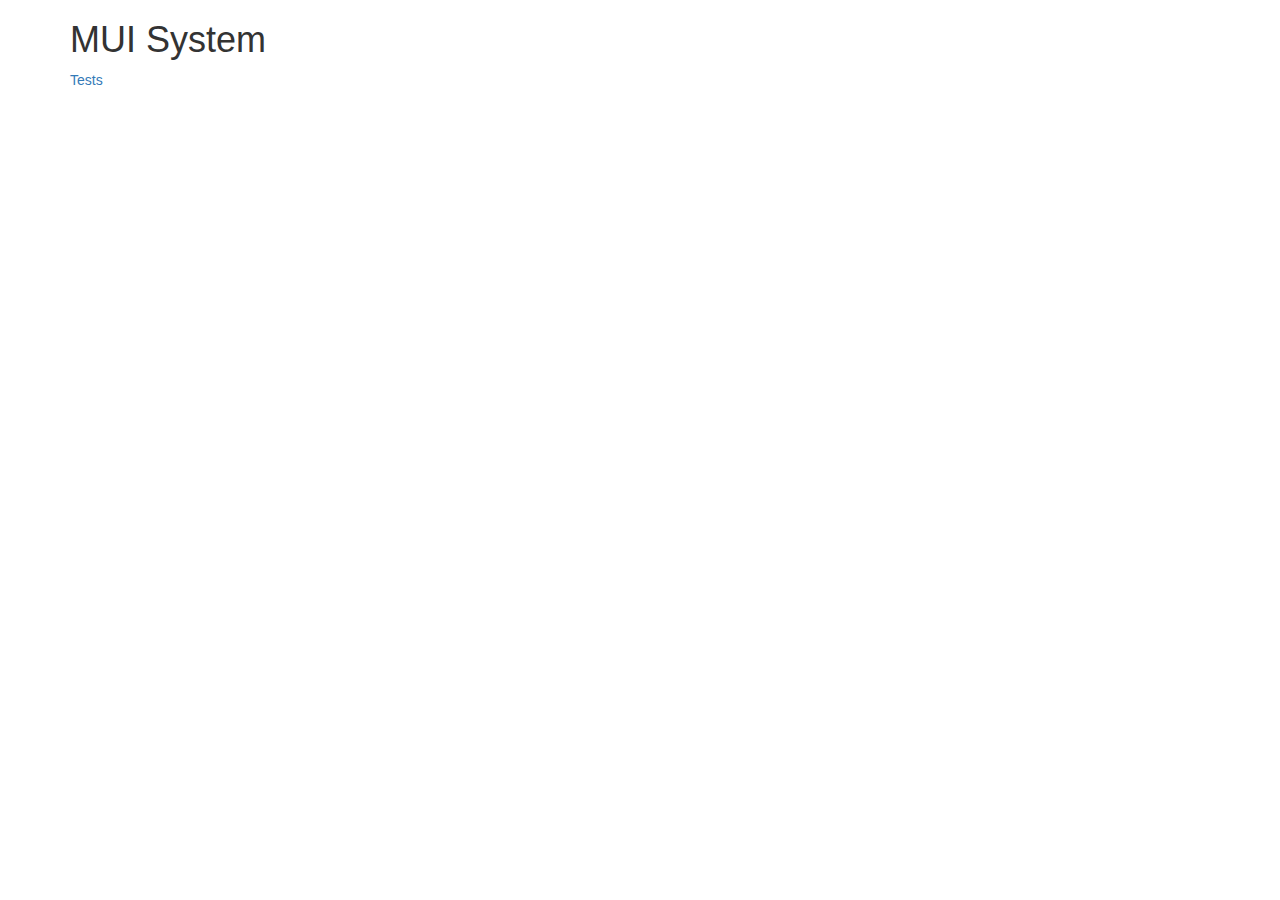
==== index.html @ fa4283b1 "initial" ====
<!DOCTYPE html>
<html>
  <head>
    <title>MUI System</title>
    <link rel="stylesheet" href="https://maxcdn.bootstrapcdn.com/bootstrap/3.3.7/css/bootstrap.min.css" />
  </head>
  <body>
    <div class="container">
      <h1>MUI System</h1>
      <a href="test.html">Tests</a>
    </div>
    <script src="js/miu-system.js"></script>
    <script src="js/script.js"></script>
  </body>
</html>
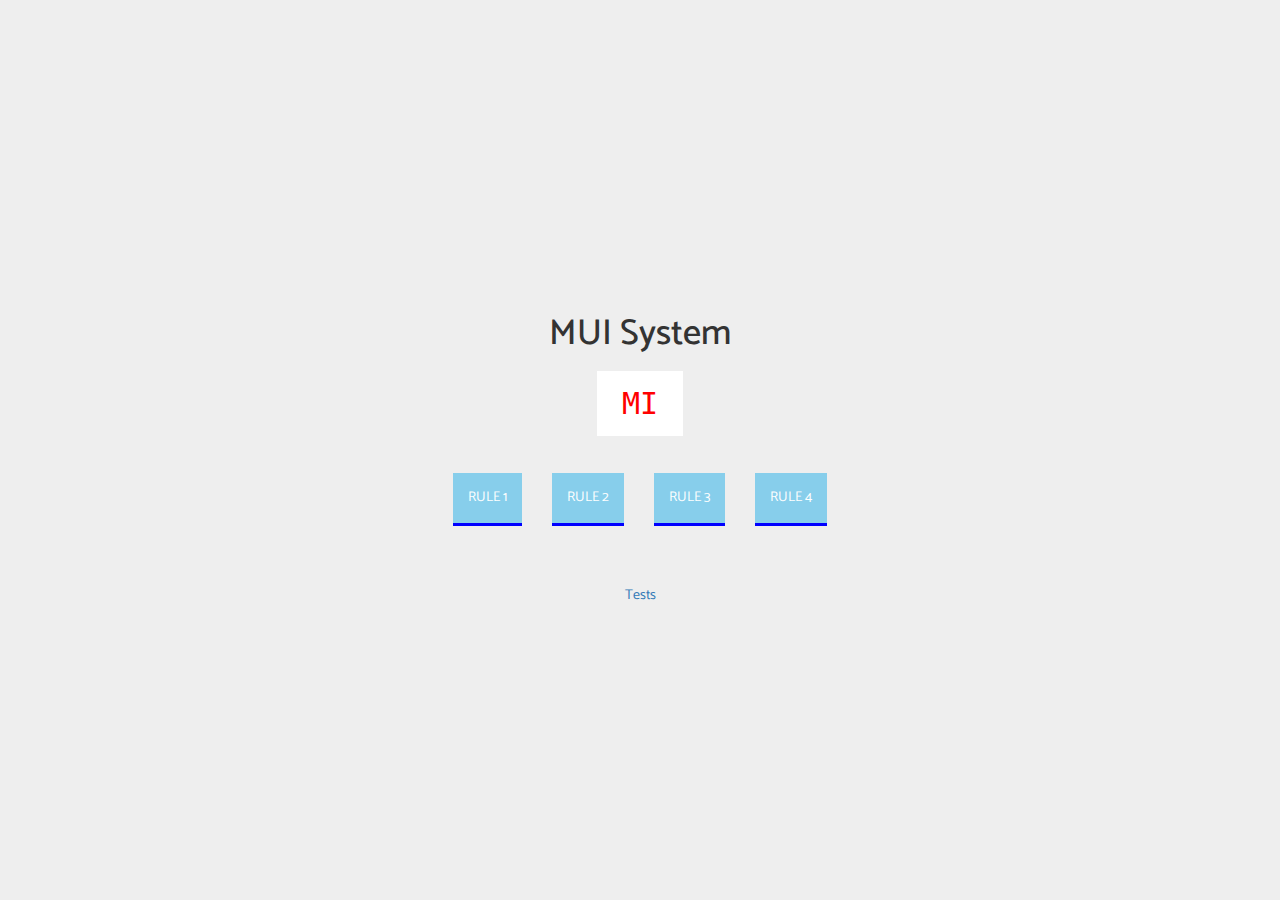
==== commit 4eabe351: "more stuff" ====
--- a/index.html
+++ b/index.html
@@ -3,13 +3,18 @@
   <head>
     <title>MUI System</title>
     <link rel="stylesheet" href="https://maxcdn.bootstrapcdn.com/bootstrap/3.3.7/css/bootstrap.min.css" />
+    <link href="https://fonts.googleapis.com/css?family=Catamaran" rel="stylesheet">
+    <link rel="stylesheet" href="styles.css" />
   </head>
   <body>
-    <div class="container">
+    <div class="container text-center">
       <h1>MUI System</h1>
+      <div id='root'>
+      </div>
       <a href="test.html">Tests</a>
     </div>
     <script src="js/miu-system.js"></script>
+    <script src="js/solver.js"></script>
     <script src="js/script.js"></script>
   </body>
 </html>
--- a/styles.css
+++ b/styles.css
@@ -0,0 +1,43 @@
+body {
+  background: #eee;
+  display: flex;
+  justify-content: center;
+  align-items: center;
+  height: 100vh;
+  font-family: 'Catamaran';
+}
+
+.app {
+  padding-bottom: 48px;
+}
+
+.currentString {
+  font-size: 3rem;
+  margin: 30px;
+}
+
+.currentString span {
+  background: white;
+  padding: 15px 25px;
+  font-family: monospace;
+  color: red;
+}
+
+.button {
+  margin: 15px;
+  height: 50px;
+  padding: 15px;
+  line-height: 20px;
+  color: white;
+  background: skyblue;
+  box-shadow: 0px 3px 0px blue;
+  border: none;
+  text-transform: uppercase;
+}
+
+.button:hover {
+  position: relative;
+  top: 2px;
+  box-shadow: 0px 1px 0px blue;
+}
+
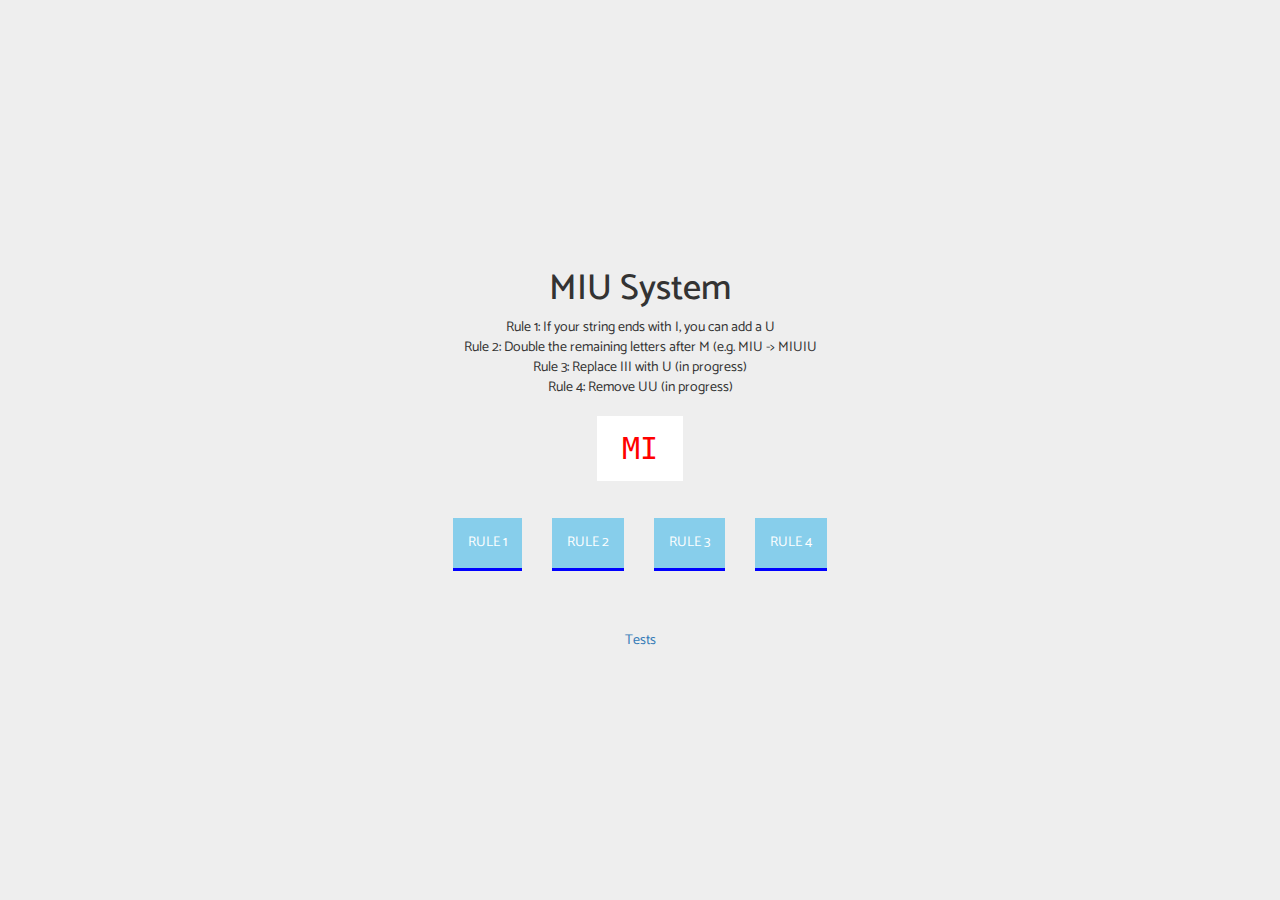
==== commit 3f7981db: "fix up frontend" ====
--- a/index.html
+++ b/index.html
@@ -1,14 +1,14 @@
 <!DOCTYPE html>
 <html>
   <head>
-    <title>MUI System</title>
+    <title>MIU System</title>
     <link rel="stylesheet" href="https://maxcdn.bootstrapcdn.com/bootstrap/3.3.7/css/bootstrap.min.css" />
     <link href="https://fonts.googleapis.com/css?family=Catamaran" rel="stylesheet">
     <link rel="stylesheet" href="styles.css" />
   </head>
   <body>
     <div class="container text-center">
-      <h1>MUI System</h1>
+      <h1>MIU System</h1>
       <div id='root'>
       </div>
       <a href="test.html">Tests</a>
--- a/styles.css
+++ b/styles.css
@@ -9,6 +9,11 @@
 
 .app {
   padding-bottom: 48px;
+}
+
+.rulesBlock {
+  list-style-type: none;
+  padding: 0;
 }
 
 .currentString {
